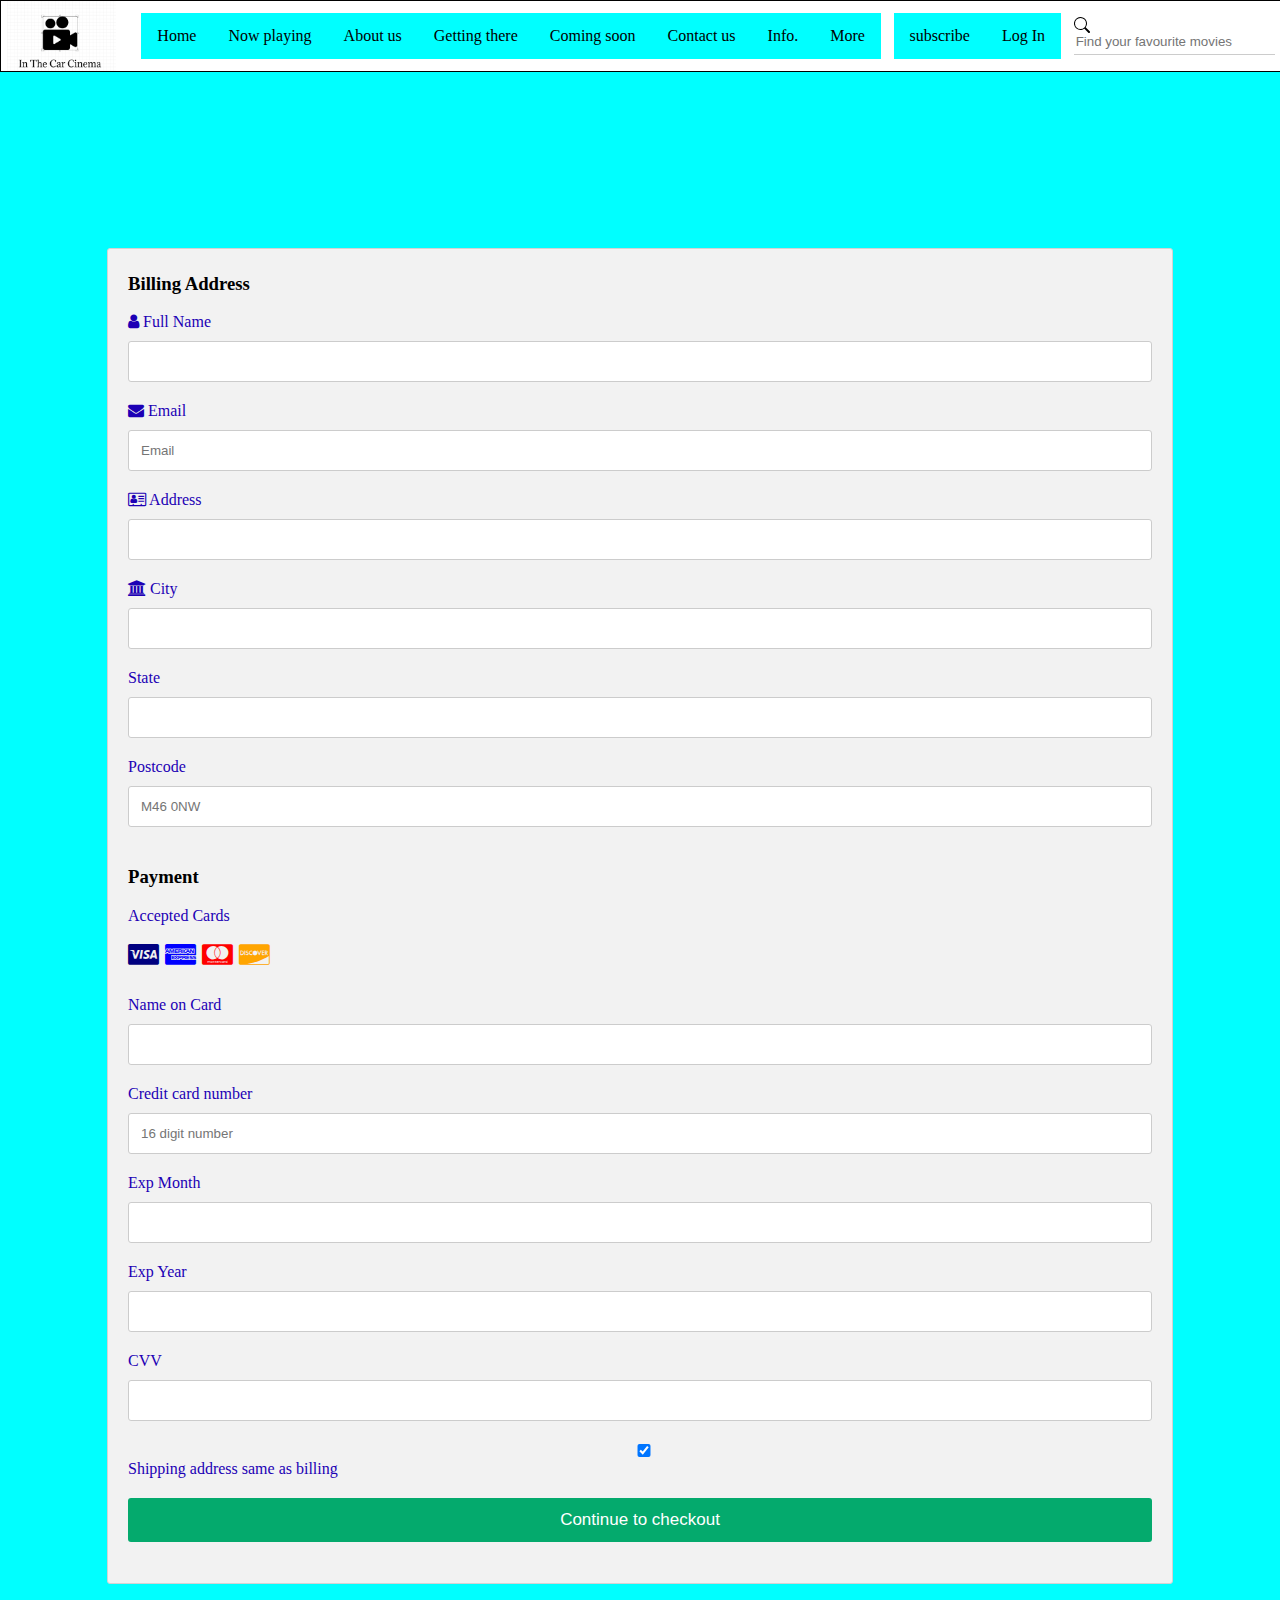
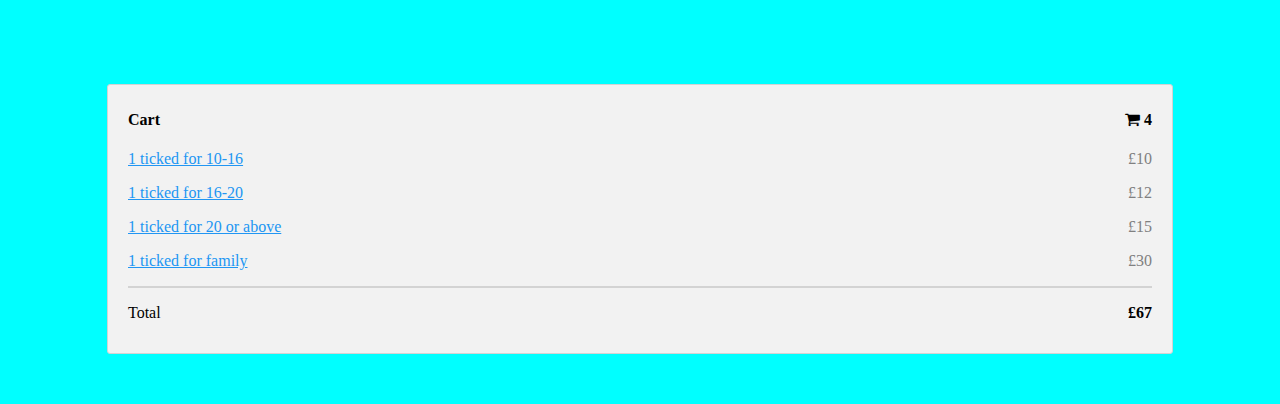
==== booking.html @ f2693804 "done" ====
<html>
<head>
    <meta charset="utf-8">
    <meta http-equiv="X-UA-Compatible" content="IE-edge">
    <meta name="viewport" content="width=device-width, initail-scale=1.0">
<title>In The Car Cinema</title>
<link rel="stylesheet" href="css/style.css">
<link rel="stylesheet" href="css/lightslider.css">
<link rel="shortcut icon" href="InTheCarCinema.PNG"/>
<meta name="viewport" content="width=device-width, initial-scale=1">
<link rel="stylesheet" href="https://cdnjs.cloudflare.com/ajax/libs/font-awesome/4.7.0/css/font-awesome.min.css">
</head>
<body>
    <nav>
        <a href="#" class="logo">
            <img src="InTheCarCinema.PNG" height="70px">
        </a>
        <input type="checkbox" class="menu-btn" id="menu-btn"/>
        <label class="menu-icon" for="menu-btn">
            <span class="nav-icon"></span>
        </label>
        <ul class="menu">
            <div style="margin-left: 0%;">
                <li><a href="index.html">Home</a></li>
                <li><a href="playing.html">Now playing</a></li>
                <li><a href="about.html">About us</a></li>
                <li><a href="getting.html">Getting there</a></li>
                <li><a href="coming.html">Coming soon</a></li>
                <li><a href="contact.html">Contact us</a></li>
                <li><a href="info.html">Info.</a></li>
                <li><a href="more.html">More</a></li>
            </div>
            </ul>
        
        <section id="conection">
            <ul class="conection">
                <li><a href="Join In.html">subscribe</a></li>
                <li><a href="Log In.html">Log In</a></li>
            </ul>
        </section>
        <div class="search">
            <svg xmlns="http://www.w3.org/2000/svg" width="16" height="16" fill="currentColor" class="bi bi-search" viewBox="0 0 16 16">
                <path d="M11.742 10.344a6.5 6.5 0 1 0-1.397 1.398h-.001c.03.04.062.078.098.115l3.85 3.85a1 1 0 0 0 1.415-1.414l-3.85-3.85a1.007 1.007 0 0 0-.115-.1zM12 6.5a5.5 5.5 0 1 1-11 0 5.5 5.5 0 0 1 11 0z"/>
              </svg>
            <input type="test" placeholder="Find your favourite movies"/>
            </nav>
        </div>
        <br><br><br><br><br><br><br><br><br><br><br>
        <div class="row">
            <div class="col-75">
              <div class="container">
                <form action="/action_page.php">
                
                  <div class="row">
                    <div class="col-50">
                      <h3>Billing Address</h3>
                      <label for="fname"><i class="fa fa-user"></i> Full Name</label>
                      <input type="text" id="fname" name="firstname" placeholder="">
                      <label for="email"><i class="fa fa-envelope"></i> Email</label>
                      <input type="text" id="email" name="email" placeholder="Email">
                      <label for="adr"><i class="fa fa-address-card-o"></i> Address</label>
                      <input type="text" id="adr" name="address" placeholder="">
                      <label for="city"><i class="fa fa-institution"></i> City</label>
                      <input type="text" id="city" name="city" placeholder="">
          
                      <div class="row">
                        <div class="col-50">
                          <label for="state">State</label>
                          <input type="text" id="state" name="state" placeholder="">
                        </div>
                        <div class="col-50">
                          <label for="zip">Postcode</label>
                          <input type="text" id="zip" name="postcode" placeholder="M46 0NW">
                        </div>
                      </div>
                    </div>
          
                    <div class="col-50">
                      <h3>Payment</h3>
                      <label for="fname">Accepted Cards</label>
                      <div class="icon-container">
                        <i class="fa fa-cc-visa" style="color:navy;"></i>
                        <i class="fa fa-cc-amex" style="color:blue;"></i>
                        <i class="fa fa-cc-mastercard" style="color:red;"></i>
                        <i class="fa fa-cc-discover" style="color:orange;"></i>
                      </div>
                      <label for="cname">Name on Card</label>
                      <input type="text" id="cname" name="cardname" placeholder="">
                      <label for="ccnum">Credit card number</label>
                      <input type="text" id="ccnum" name="cardnumber" placeholder="16 digit number">
                      <label for="expmonth">Exp Month</label>
                      <input type="text" id="expmonth" name="expmonth" placeholder="">
                      <div class="row">
                        <div class="col-50">
                          <label for="expyear">Exp Year</label>
                          <input type="text" id="expyear" name="expyear" placeholder="">
                        </div>
                        <div class="col-50">
                          <label for="cvv">CVV</label>
                          <input type="text" id="cvv" name="cvv" placeholder="">
                        </div>
                      </div>
                    </div>
                    
                  </div>
                  <label>
                    <input type="checkbox" checked="checked" name="sameadr"> Shipping address same as billing
                  </label>
                  <input type="submit" value="Continue to checkout" class="btn">
                </form>
              </div>
            </div>
            <div class="col-25">
              <div class="container">
                <h4>Cart <span class="price" style="color:black"><i class="fa fa-shopping-cart"></i> <b>4</b></span></h4>
                <p><a href="#">1 ticked for 10-16</a> <span class="price">£10</span></p>
                <p><a href="#">1 ticked for 16-20</a> <span class="price">£12</span></p>
                <p><a href="#">1 ticked for 20 or above</a> <span class="price">£15</span></p>
                <p><a href="#">1 ticked for family</a> <span class="price">£30</span></p>
                <hr>
                <p>Total <span class="price" style="color:black"><b>£67</b></span></p>
              </div>
            </div>
          </div>
</body>
</html>
---- css/style.css ----
body{
    margin:0;
    padding: 0px;
    font-family: poppins;
    background-color: white;
    background: cyan;
}

ul {
    list-style-type: none;
    margin: 0;
    padding: 0;
    overflow: hidden;
    background-color: cyan;
  }
  
  li {
    float: left;
  }

  li a {
    display: block;
    color: black;
    text-align: center;
    padding: 14px 16px;
    text-decoration: none;
  }
  li a:hover {
    background-color: white;
  }

  nav{
    display: flex;
    justify-content: space-around;
    align-items: center;
    width: 100%;
    border: 1px solid black;
    background: white;
    position: fixed;
    left: 0;
    top: 0;
    z-index: 100;
  }

  #main{
    padding-top: 80px;
    background-color: cyan;
  }

  .showcase-box{
    width: 430px;
    height: 250px;
    box-shadow: 5px 15px 30px rgba(0,0,0,0.3);
    border-radius: 10px;
    margin: 0px 20px 10px 20px;
    overflow: hidden;
  }

  .showcase-box img{
    width: 100%;
    height: 100%;
    object-fit: cover;
    object-position: top;
  }

  .showcase-heading{
    padding-left: 30px;
    font-weight: 500;
    letter-spacing: 1px;
    text-transform: uppercase;
    font-size: 1.2rem;
    color: #1a1a1a;
  }

.cs.hidded{
  overflow: visible in !important;
}

#latest{
  border-top: 1px solid rgba(53,53,53,0.1);
}

.latest-heading{
margin: 30px 30px 0px 30px;
font-weight: 500;
font-size: 1.3rem;
}

.latest-box{
  display: flex;
  flex-direction: column;
  align-items: center;
  box-shadow: 2px 2px 30px rgba(0,0,0,0.2);
  margin: 20px 10px;
  border-radius: 10px;
  overflow: hidden;
  width: 200px;
  background-color: #ffffff;
}

.latest-b-img{
width: 100%;
height: 270px;
}

.latest-b-img img{
width: 100%;
height: 100%;
object-fit: cover;
}

.latest-b-text strong{
  color: #3a3a3a;
  margin: 0px;
}

.latest-b-text{
  width: 100%;
  display: flex;
  justify-content: center;
  align-items: center;
  flex-direction: column;
  margin: 10px;
}

.latest-b-text p{
  color: #979797;
  margin: 0px;
}

.movies-heading{
  display: flex;
  margin: 0px 2%;
}

.movies-box{
  width: 300px;
  display: flex;
  justify-content: space-between;
  align-items: center;
  flex-direction: column;
  box-shadow: 2px 2px 30px rgba(0,0,0,0.2);
  margin: 20px;
  border-radius: 5px;
  overflow: hidden;
  border-top: 3px solid #292929;
}

.movies-img{
  width: 100%;
  height: 400px;
  position: relative;
}

.movies-img img{
  width: 100%;
  height: 100%;
  object-fit: cover;
}

.movies-box a{
  text-align: center;
  display: block;
  font-weight: 600;
  display: -webkit-box;
  max-width: 80%;
  -webkit-line-clamp: vertical;
  overflow: hidden;
  text-overflow: ellipsis;
  color: #3a3a3a;
  margin: 20px;
}

.movies-box:hover{
  transform: translateY(-10px);
  transition: all ease 0.2s;
}

#movies-list{
  display: flex;
  justify-content: center;
  align-items: center;
  flex-wrap: wrap;
}

.quality{
  position: absolute;
  top: 0px;
  left: 50%;
  transform: translateX(-50%);
  background-color: #1f1f1f;
  color: #ffffff;
  padding: 5px 20px;
  font-weight: 500;
  border-radius: 0px 0px 10px 10px;
  box-shadow: 5px 10px 30px rgba(0,0,0,0.4);
}

.btns{
  display: flex;
  justify-content: center;
  align-items: center;
}

.btns a{
  width: 130px;
  height: 40px;
  border: none;
  outline: none;
  color: #ffffff;
  background-color: #3963f0;
  margin: 10px;
  display: flex;
  justify-content: center;
  align-items: center;
  font-size: 1rem;
}

.btns a:hover{
  background-color: #284fd1;
}

footer{
  display: flex;
  justify-content: space-around;
  align-items: center;
  border-top: 1px solid rgba(0,0,0,0.01);
}

footer p{
  color: #5e5e5e;
  margin: 10px 0px;
  font-size: 0.9rem;
}

nav .menu-btn{
  display: none;
}

.registered{
  position: absolute;
  top: 50%;
  left: 50%;
  transform: translate(-50%,-50%);
  width: 400px;
}

.registered h1{
  font-size: 30px;
  text-align: center;
  text-transform: uppercase;
  margin: 40px 0;
}

.registered p{
  font-size: 20px;
  margin: 15px 0;
}

.registered input{
  font-size: 16px;
  padding: 15px 10px;
  width: 100%;
  border: 0;
  border-radius: 5px;
  outline: none;
}

.registered button{
  font-size: 18px;
  font-weight: bold;
  margin: 20px 0;
  padding: 10px 15px;
  width: 120px;
  border: 0;
  border-radius: 5px;
}
.registered button:hover{
  color: red;
}

.log{
  position: absolute;
  top: 50%;
  left: 50%;
  transform: translate(-50%,-50%);
  width: 400px;
}

.log h1{
  font-size: 30px;
  text-align: center;
  text-transform: uppercase;
  margin: 40px 0;
}

.log p{
  font-size: 20px;
  margin: 15px 0;
}

.log input{
  font-size: 16px;
  padding: 15px 10px;
  width: 100%;
  border: 0;
  border-radius: 5px;
  outline: none;
}

.log button{
  font-size: 18px;
  font-weight: bold;
  margin: 20px 0;
  padding: 10px 15px;
  width: 120px;
  border: 0;
  border-radius: 5px;
}
.log button:hover{
  color: red;
}

.container{
  width: 80%;
  margin: 50px auto;
}

.contact-box{
  background: #fff;
  display: flex;
}

.contact-left{
  flex-basis: 60%;
  padding: 40px 60px;
}

.contact-right{
  flex-basis: 40%;
  padding: 40px;
  background: #1c00b5;
  color: #fff;
}

.container h1{
  margin-bottom: 10px;
}

.input-row{
  display: flex;
  justify-content: space-between;
  margin-bottom: 20px;
}

.input-row .input-group{
  flex-basis: 45%;
}

input{
  width: 100%;
  border: none;
  border-bottom: 1px solid #ccc;
  outline: none;
  padding-bottom: 5px;
}

textarea{
  width: 100%;
  border: 1px solid #ccc;
  outline: none;
  padding: 10px;
  box-sizing: border-box;
}

label{
  margin-bottom: 6px;
  display: block;
  color: #1c00b5;
}

button{
  background: #1c00b5;
  width: 100px;
  border: none;
  outline: none;
  color: #fff;
  height: 35px;
  border-radius: 30px;
  margin-top: 20px;
  box-shadow: 0px 5px 15px 0px rgba(28,0,181,0.3);
}

.contact-left h3{
  color: #1c00b5;
  font-weight: 600;
  margin-bottom: 30px;
}

.contact-right h3{
  font-weight: 600;
  margin-bottom: 30px;
}

tr td:first-child{
  padding-right: 20px;
}

tr td{
  padding-top: 20px;
}

tr{
  color: white;
}

.as1{
  width: 100%;
  min-height: 100vh;
}

.as2{
  width: 80%;
  display: block;
  margin: auto;
  padding-top: 100px;
}

.as3{
  float: left;
  width: 55%;
}

.as3 .as4{
  text-transform: uppercase;
  font-size: 28px;
}

.as3 .as5 h3{
  margin-top: 20px;
  color: #5d5d5d;
  font-size: 21px;
}

.as3 .as5 p{
  margin-top: 10px;
  font-family: sans-serif;
  font-size: 18px;
  line-height: 1.5;
}

.as3 .as5 .as6{
  margin-top: 30px;
}

.as3 .as5 .as6 a{
  background-color: #3d3d3d;
  padding: 12px 40px;
  text-decoration: none;
  color: #fff;
  font-size: 25px;
  letter-spacing: 1.5px;
}

.as3 .as5 .as6 a:hover{
  background-color: #a52a2a;
  color: #fff;
}

.as3 .as7{
  margin: 40px 40px;
}

.as3 .as7 i{
  color: #a52a2a;
  font-size: 30px;
  padding: 0px 10px;
}

.as3 .as7 i:hover{
  color: #3d3d3d;
}

.video iframe{
  width: 100%;
  height: 700px;
  text-align: center;
  justify-items: center;
  align-items: center;
}

.video p{
  text-align: center;
  justify-items: center;
  align-items: center;
}

.l1 {
  position: absolute;
  left: 10.5%;
  top: 250px;
}

.l2 {
  position: absolute;
  left: 40%;
  top: 250px;
}

.l3 {
  position: absolute;
  right: 10.5%;
  top: 250px;
}

.l1img {
  position: absolute;
  left: 10.5%;
  top: 550px;
  height: 200px;
  width: 300px;
}

.l2img {
  position: absolute;
  left: 40%;
  top: 550px;
  height: 200px;
  width: 300px;
}

.l3img {
  position: absolute;
  right: 10.5%;
  top: 550px;
  height: 200px;
  width: 300px;
}

.row {
  display: -ms-flexbox;
  display: flex;
  -ms-flex-wrap: wrap;
  flex-wrap: wrap;
  margin: 0 -16px;
}

.col-25 {
  -ms-flex: 25%;
  flex: 25%;
}

.col-50 {
  -ms-flex: 50%;
  flex: 50%;
}

.col-75 {
  -ms-flex: 75%;
  flex: 75%;
}

.col-25,
.col-50,
.col-75 {
  padding: 0 16px;
}

.container {
  background-color: #f2f2f2;
  padding: 5px 20px 15px 20px;
  border: 1px solid lightgrey;
  border-radius: 3px;
}

input[type=text] {
  width: 100%;
  margin-bottom: 20px;
  padding: 12px;
  border: 1px solid #ccc;
  border-radius: 3px;
}

label {
  margin-bottom: 10px;
  display: block;
}

.icon-container {
  margin-bottom: 20px;
  padding: 7px 0;
  font-size: 24px;
}

.btn {
  background-color: #04AA6D;
  color: white;
  padding: 12px;
  margin: 10px 0;
  border: none;
  width: 100%;
  border-radius: 3px;
  cursor: pointer;
  font-size: 17px;
}

.btn:hover {
  background-color: #45a049;
}

a {
  color: #2196F3;
}

hr {
  border: 1px solid lightgrey;
}

span.price {
  float: right;
  color: grey;
}

@media(max-width:1100px){
  nav{
    justify-content: space-between;
    height: 70px;
    padding: 0px 10px;
  }

  nav .menu{
    display: none;
    position: absolute;
    top: 65px;
    left: 0px;
    background: cyan;
    border-bottom: 4px solid #242424;
    width: 100%;
    padding: 0px;
    margin: 0px;
  }

  .menu li{
    width: 100%;
  }

  nav .menu li a{
    width: 100%;
    height: 40px;
    align-items: center;
    margin: 0px;
    padding: 25px;
    border: 1px solid rgba(38,38,38,0.03);
  }

  nav .menu-icon{
    cursor: pointer;
    float: right;
    padding: 28px 20px;
    position: relative;
    user-select: none;
    display: block;
  }

  nav .menu-icon .nav-icon{
  background-color: #333333;
  display: block;
  height: 2px;
  position: relative;
  transition: background 0.2s ease-out;
  width: 18px;
  }

  nav .menu-icon .nav-icon:before,
  nav .menu-icon .nav-icon:after{
    background: #333333;
    content: '';
    display: block;
    height: 100%;
    width: 100%;
    position: absolute;
    transition: all ease-out 0.2s;
  }

  nav .menu-icon .nav-icon:before{
    top: 5px;
  }

  nav .nav-icon:after{
    top: -0.5px;
  }

  nav .menu-btn:checked ~ .menu-icon .nav-icon{
    background: transparent;
  }

  nav .menu-btn:checked ~ .menu-icon .nav-icon:before{
    transform: rotate(-45deg);
    top: 0;
  }

  nav .menu-btn:checked ~ .menu-icon .nav-icon:after{
    transform: rotate(45deg);
    top: 0;
  }

  nav .menu-btn{
    display: none;
  }

  nav .menu-btn:checked ~ .menu{
    display: block;
  }
  .row{
    flex-direction: column-reverse;
  }
  .col-25{
    margin-bottom: 20px;
  }
}

@media(max-width:680px){
  .showcase-box{
    max-width: 300px;
    height: 180px;
    margin: 10px;
  }

  .latest-box{
    width: 190px;
    margin: 20px 5px;
  }

  .movies-box{
    flex-direction: row;
    width: 90%;
    border: 1px solid rgba(0,0,0,0.2);
  }

  .movies-box a{
    width: 65%;
  }

  footer{
    justify-content: space-between;
    padding: 0px 20px;
    text-align: center;
  }
  .row{
    flex-direction: column-reverse;
  }
  .col-25{
    margin-bottom: 20px;
  }
}

@media(max-width:440px){
  .movie-box a, .movies-box{
    width: 100%;
  }
  .movies-box{
    flex-direction: column;
  }
  .logo img{
    height: 70px;
  }
  .search{
    width: 90%;
    height: 40px;
  }
  .row{
    flex-direction: column-reverse;
  }
  .col-25{
    margin-bottom: 20px;
  }
}

@media screen and (max-width: 768px){
  .as2{
    width: 80%;
    display: block;
    margin: auto;
    padding-top: 50px;
  }
  .as3{
    float: none;
    width: 100%;
    display: block;
    margin: auto;
  }
  .image-section{
    float: none;
    width: 100%;
  }
  .image-section img{
    width: 100%;
    height: auto;
    display: block;
    margin: auto;
  }
  .as3 .as4{
    text-align: center;
    font-size: 19px;
  }
  .as3 .as5 .as6{
    text-align: center;
  }
  .as3 .as5 .as6 a{
    padding: 9px 30px;
  }
  .as3 .as7{
    text-align: center;
  }
  .row{
    flex-direction: column-reverse;
  }
  .col-25{
    margin-bottom: 20px;
  }
}
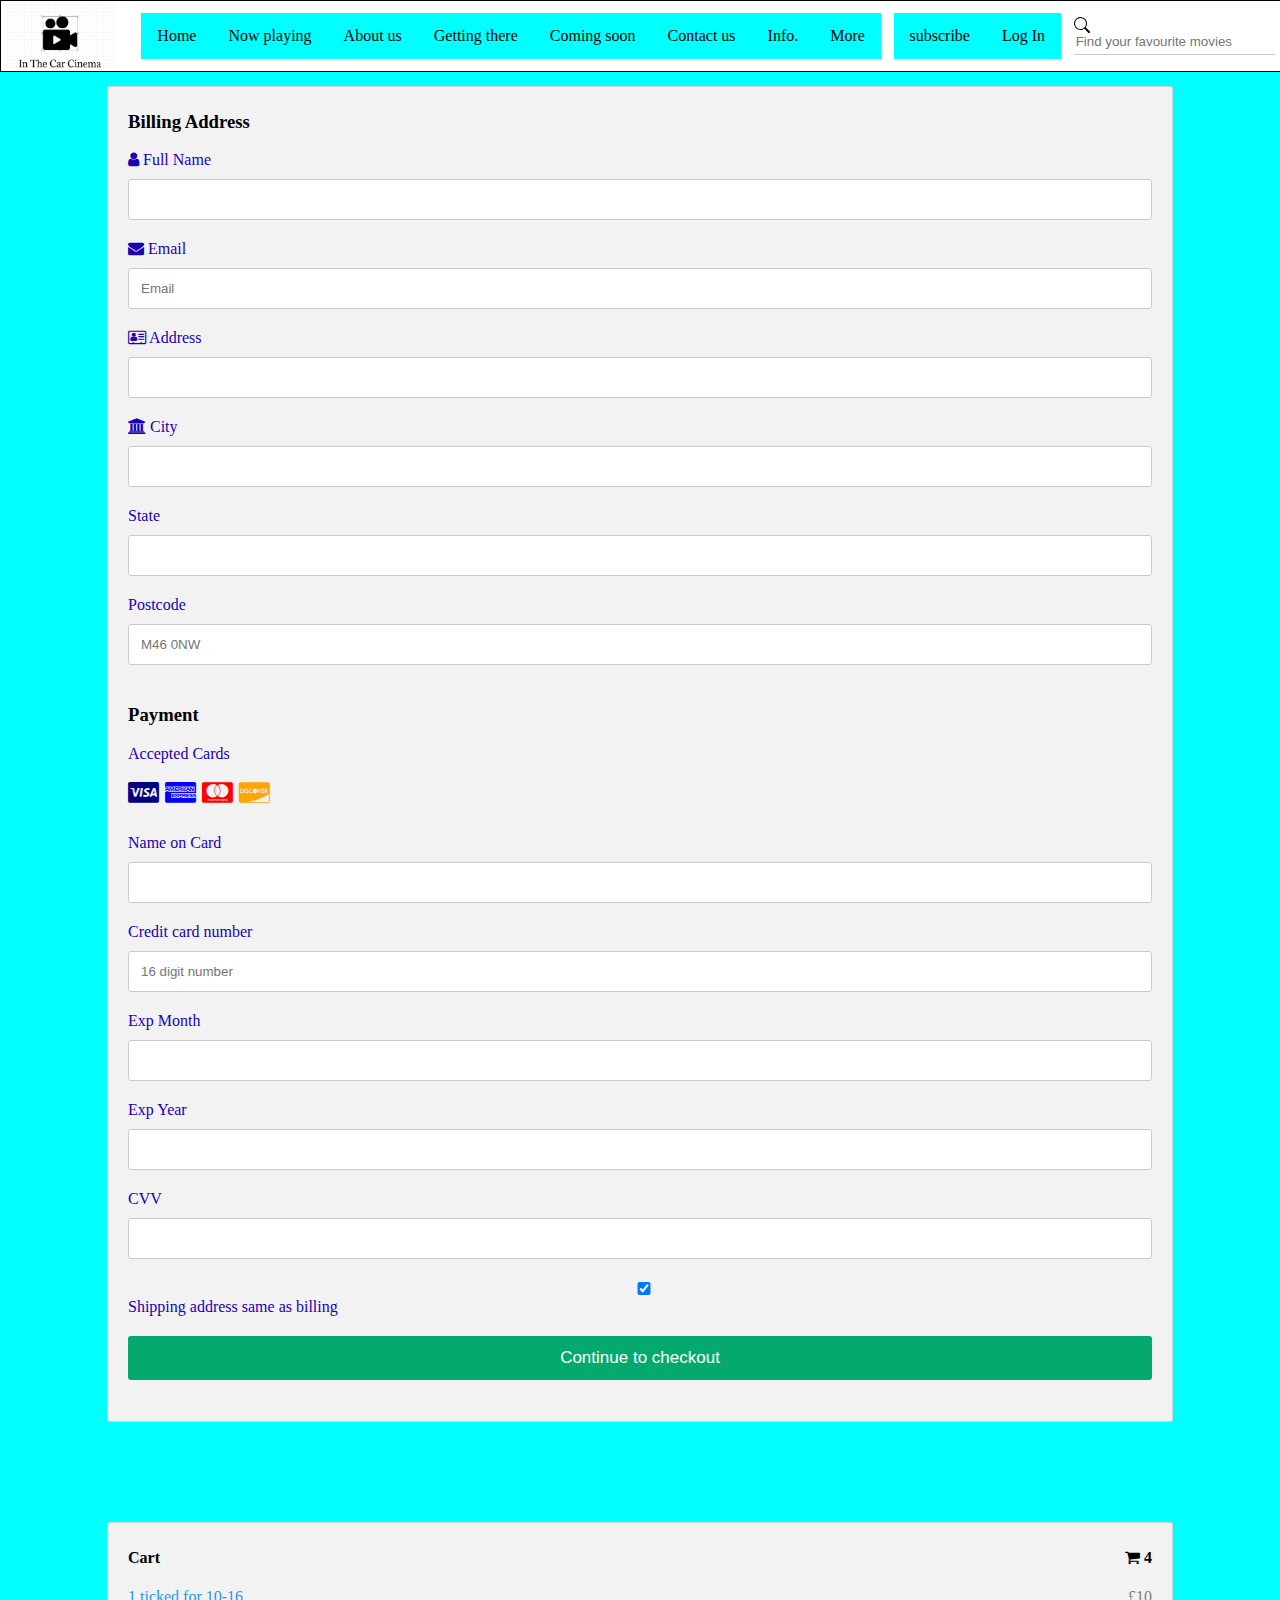
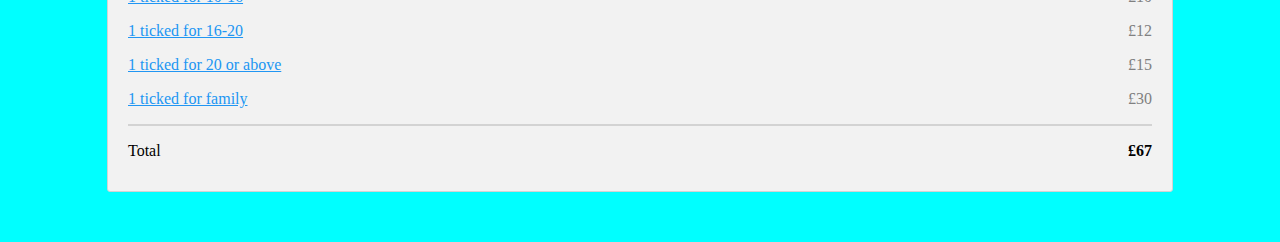
==== commit db5b698e: "yey" ====
--- a/booking.html
+++ b/booking.html
@@ -45,7 +45,7 @@
             <input type="test" placeholder="Find your favourite movies"/>
             </nav>
         </div>
-        <br><br><br><br><br><br><br><br><br><br><br>
+        <br><br>
         <div class="row">
             <div class="col-75">
               <div class="container">
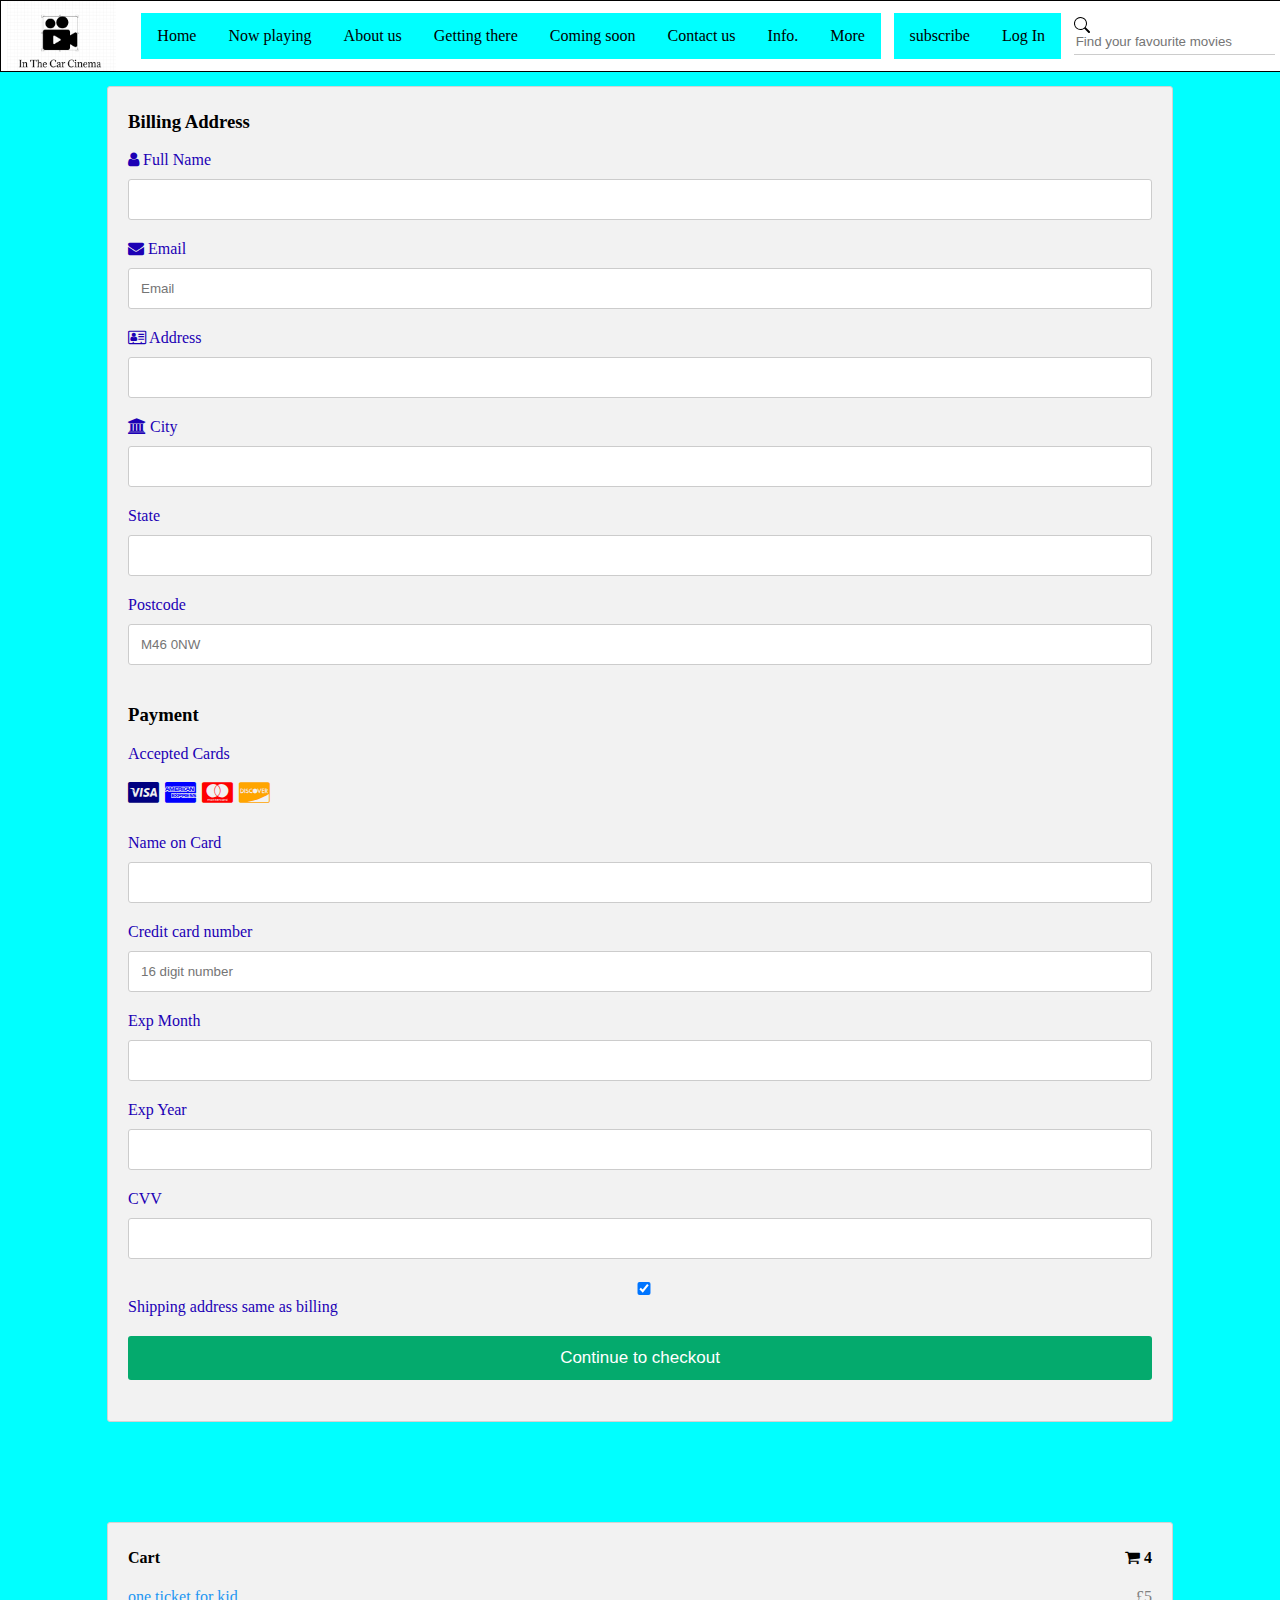
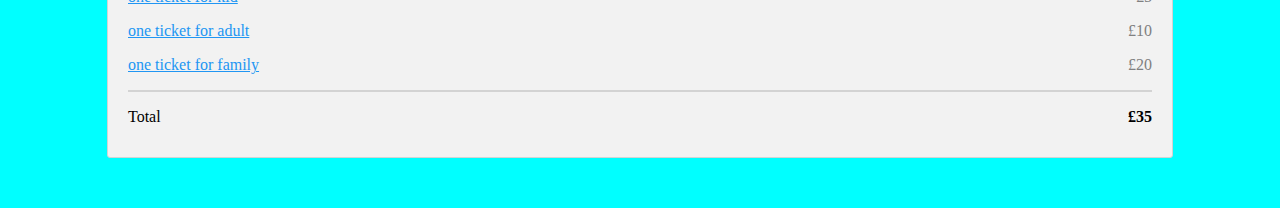
==== commit 49d6f114: "the poblem is fixed" ====
--- a/booking.html
+++ b/booking.html
@@ -113,12 +113,11 @@
             <div class="col-25">
               <div class="container">
                 <h4>Cart <span class="price" style="color:black"><i class="fa fa-shopping-cart"></i> <b>4</b></span></h4>
-                <p><a href="#">1 ticked for 10-16</a> <span class="price">£10</span></p>
-                <p><a href="#">1 ticked for 16-20</a> <span class="price">£12</span></p>
-                <p><a href="#">1 ticked for 20 or above</a> <span class="price">£15</span></p>
-                <p><a href="#">1 ticked for family</a> <span class="price">£30</span></p>
+                <p><a href="#">one ticket for kid</a> <span class="price">£5</span></p>
+                <p><a href="#">one ticket for adult</a> <span class="price">£10</span></p>
+                <p><a href="#">one ticket for family </a> <span class="price">£20</span></p>
                 <hr>
-                <p>Total <span class="price" style="color:black"><b>£67</b></span></p>
+                <p>Total <span class="price" style="color:black"><b>£35</b></span></p>
               </div>
             </div>
           </div>
--- a/css/style.css
+++ b/css/style.css
@@ -621,6 +621,83 @@
   color: grey;
 }
 
+.table-booking {
+  padding: 0 10%;
+  margin: 40px auto 0;
+}
+
+.table-booking tr th td{
+  color: black;
+}
+
+.hbooking{
+  font-size: 40px;
+  text-align: center;
+  color: #f1f1f1;
+  margin-bottom: 40px;
+}
+
+.table-book{
+  width: 100%;
+  border-collapse: collapse;
+}
+
+.table-book thead tr th{
+  font-size: 14px;
+  font-weight: medium;
+  letter-spacing: 0.35px;
+  color: #ffffff;
+  opacity: 1;
+  padding: 12px;
+  vertical-align: top;
+  border: 1px solid #dee2e685;
+}
+
+.table-book tbody tr td{
+  font-size: 14px;
+  letter-spacing: 0.35px;
+  font-weight: normal;
+  color:pink;
+  background-color: #3c3f44;
+  padding: 8px;
+  text-align: center;
+  border: 1px solid #dee2e685;
+}
+
+.table .text_open{
+  font-size: 14px;
+  font-weight: bold;
+  letter-spacing: 0.35px;
+  color: #ff1046;
+}
+
+.table-booking tbody tr td .btn{
+  width: 130px;
+  text-decoration: none;
+  line-height: 35px;
+  display: inline-block;
+  background-color: #ff1045;
+  font-weight: medium;
+  color: #ffffff;
+  text-align: center;
+  vertical-align: middle;
+  user-select: none;
+  border: 1px solid transparent;
+  font-size: 14px;
+  opacity: 1;
+}
+
+@media (max-width: 768px){
+  .table-booking thead{
+    display:none;
+  }
+  .table, .table-book tbody, .table-book tr, .table-book td{
+    display: block;
+    width: 100%;
+  }
+}
+
+
 @media(max-width:1100px){
   nav{
     justify-content: space-between;
@@ -717,6 +794,13 @@
   .col-25{
     margin-bottom: 20px;
   }
+  .table-booking thead{
+    display:none;
+  }
+  .table, .table-book tbody, .table-book tr, .table-book td{
+    display: block;
+    width: 100%;
+  }
 }
 
 @media(max-width:680px){
@@ -752,6 +836,13 @@
   .col-25{
     margin-bottom: 20px;
   }
+  .table-booking thead{
+    display:none;
+  }
+  .table, .table-book tbody, .table-book tr, .table-book td{
+    display: block;
+    width: 100%;
+  }
 }
 
 @media(max-width:440px){
@@ -774,6 +865,13 @@
   .col-25{
     margin-bottom: 20px;
   }
+  .table-booking thead{
+    display:none;
+  }
+  .table, .table-book tbody, .table-book tr, .table-book td{
+    display: block;
+    width: 100%;
+  }
 }
 
 @media screen and (max-width: 768px){
@@ -818,4 +916,11 @@
   .col-25{
     margin-bottom: 20px;
   }
+  .table-booking thead{
+    display:none;
+  }
+  .table, .table-book tbody, .table-book tr, .table-book td{
+    display: block;
+    width: 100%;
+  }
 }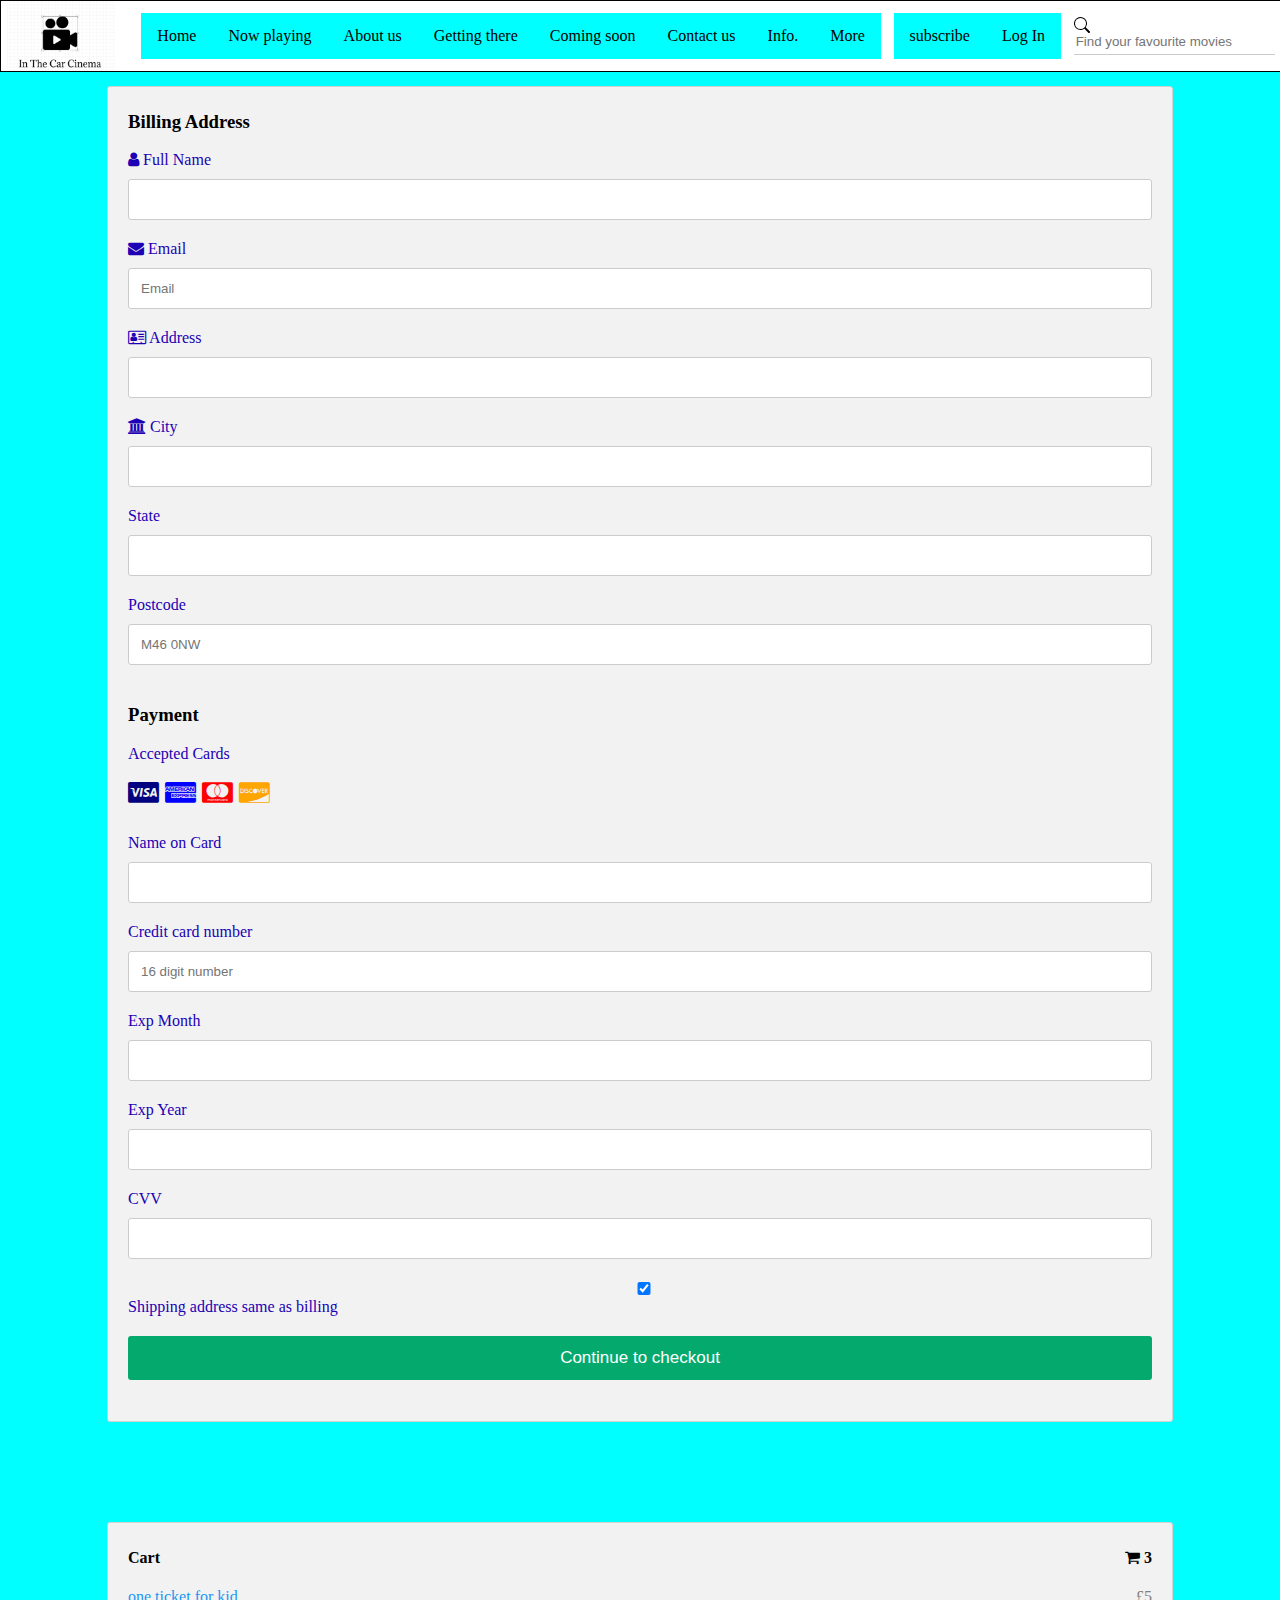
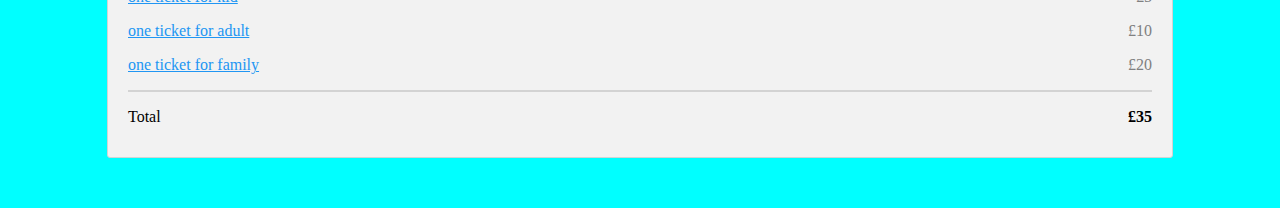
==== commit d2c0dc20: "done" ====
--- a/booking.html
+++ b/booking.html
@@ -112,7 +112,7 @@
             </div>
             <div class="col-25">
               <div class="container">
-                <h4>Cart <span class="price" style="color:black"><i class="fa fa-shopping-cart"></i> <b>4</b></span></h4>
+                <h4>Cart <span class="price" style="color:black"><i class="fa fa-shopping-cart"></i> <b>3</b></span></h4>
                 <p><a href="#">one ticket for kid</a> <span class="price">£5</span></p>
                 <p><a href="#">one ticket for adult</a> <span class="price">£10</span></p>
                 <p><a href="#">one ticket for family </a> <span class="price">£20</span></p>
--- a/css/style.css
+++ b/css/style.css
@@ -633,7 +633,7 @@
 .hbooking{
   font-size: 40px;
   text-align: center;
-  color: #f1f1f1;
+  color: black;
   margin-bottom: 40px;
 }
 
@@ -646,7 +646,7 @@
   font-size: 14px;
   font-weight: medium;
   letter-spacing: 0.35px;
-  color: #ffffff;
+  color: #EAEAEA;
   opacity: 1;
   padding: 12px;
   vertical-align: top;
@@ -678,7 +678,7 @@
   display: inline-block;
   background-color: #ff1045;
   font-weight: medium;
-  color: #ffffff;
+  color: white;
   text-align: center;
   vertical-align: middle;
   user-select: none;
